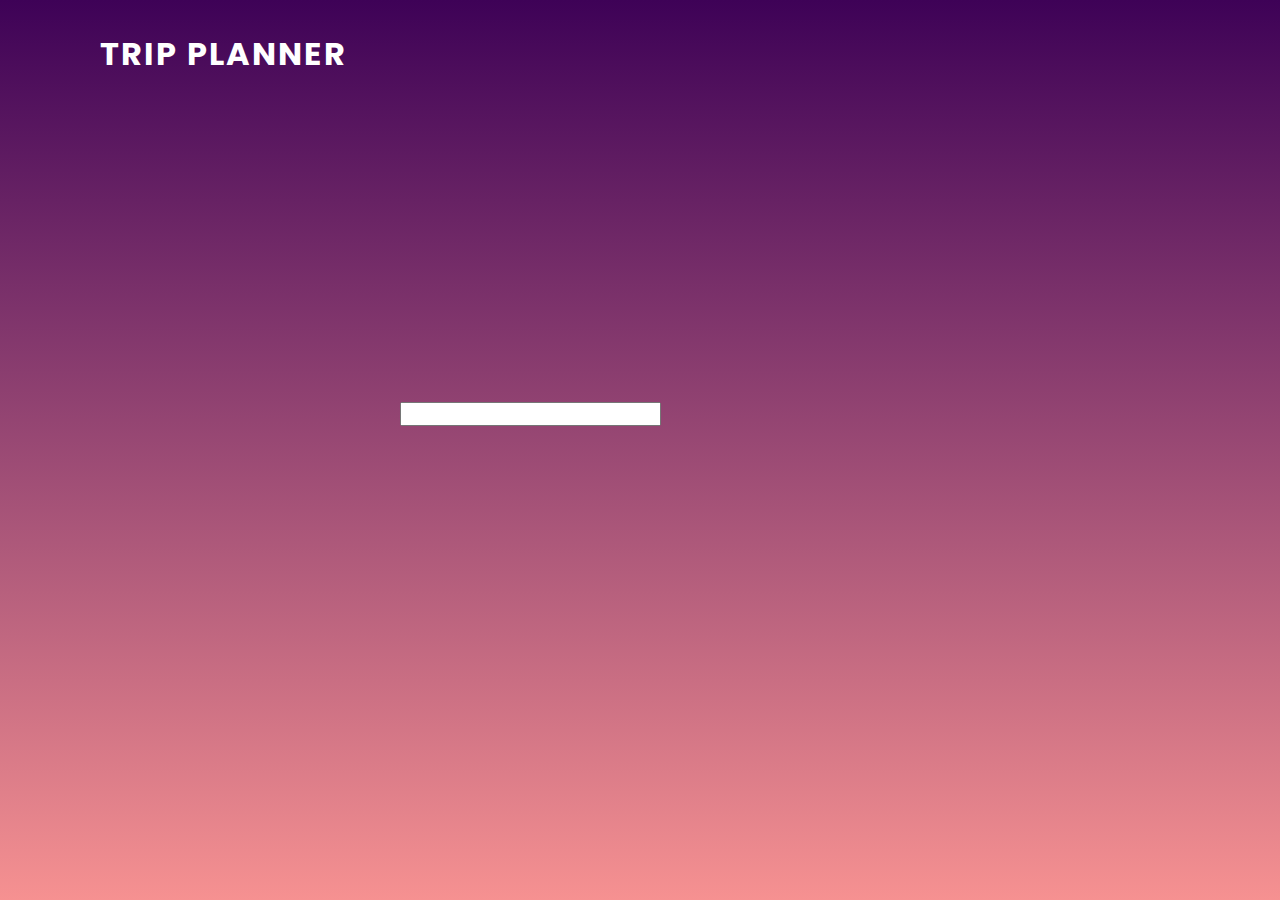
==== index.html @ 7be2f95d "Add files via upload" ====
<!DOCTYPE html>
<html lang="en">
<head>
    <meta charset="UTF-8">
    <meta name="viewport" content="width=device-width, initial-scale=1.0">
    <title>Trip Planner</title>
    <link rel="stylesheet" href="style.css">
</head>
<body>
    <header class="logo">
        Trip Planner
    </header>
    <div id="inp">
        <input type="text" name="" id="">
    </div>
</body>
</html>
---- style.css ----
@import url('https://fonts.googleapis.com/css?family=Poppins:300,400,500,600,700,800,900&display=swap');
*
{
    margin: 0;
    padding: 0;
    box-sizing: border-box;
    font-family: 'Poppins',sans-serif;
}
body
{
    min-height: 100vh;
    background: linear-gradient(rgb(62, 2, 87),#f69191);
}
header
{
    position: absolute;
    top: 0;
    left: 0;
    width: 100%;
    padding: 30px 100px;
    display: flex;
    justify-content: space-between;
    align-items: center;
}
header.logo
{
    color: white;
    font-weight: 700;
    text-decoration: none;
    font-size: 2em;
    text-transform: uppercase;
    letter-spacing: 2px;
}
#inp
{
    position: relative;
    width: 100%;
    padding: 400px;
    justify-content: space-between;
    align-items: center;
    
}
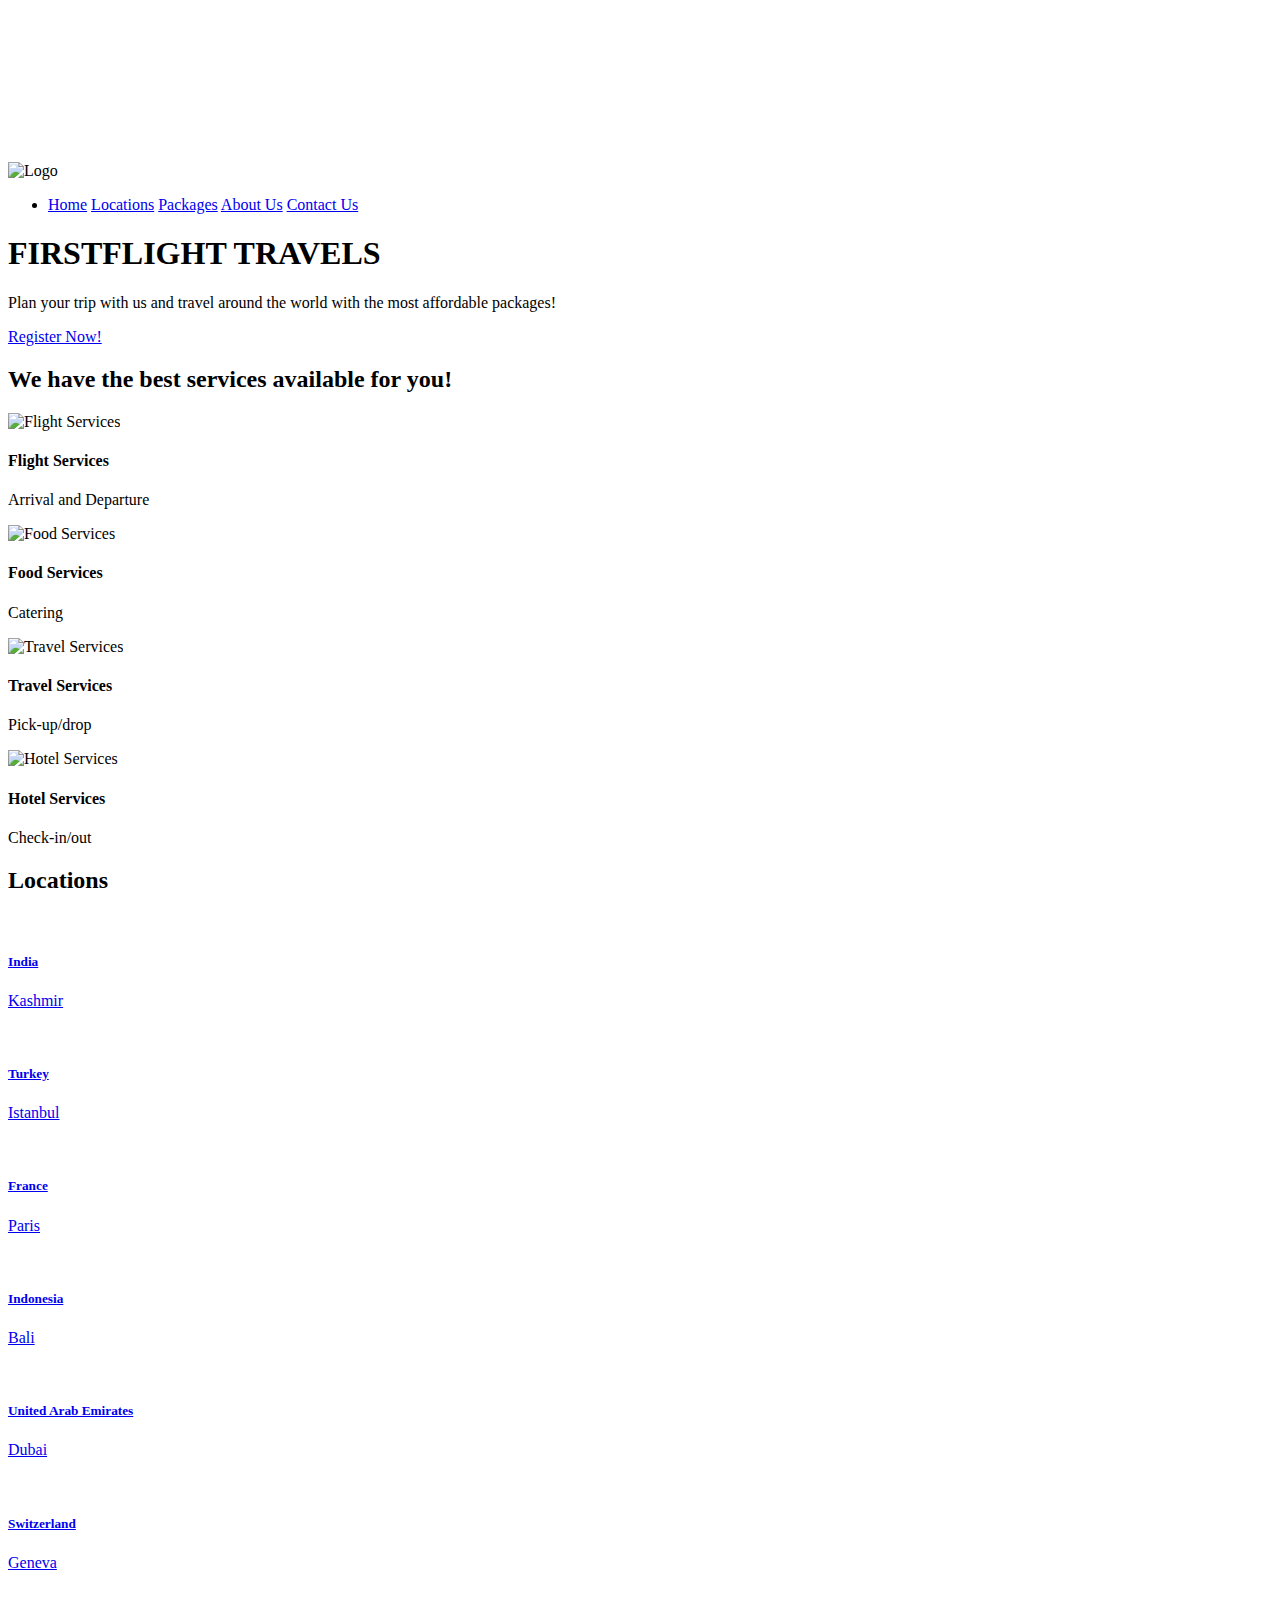
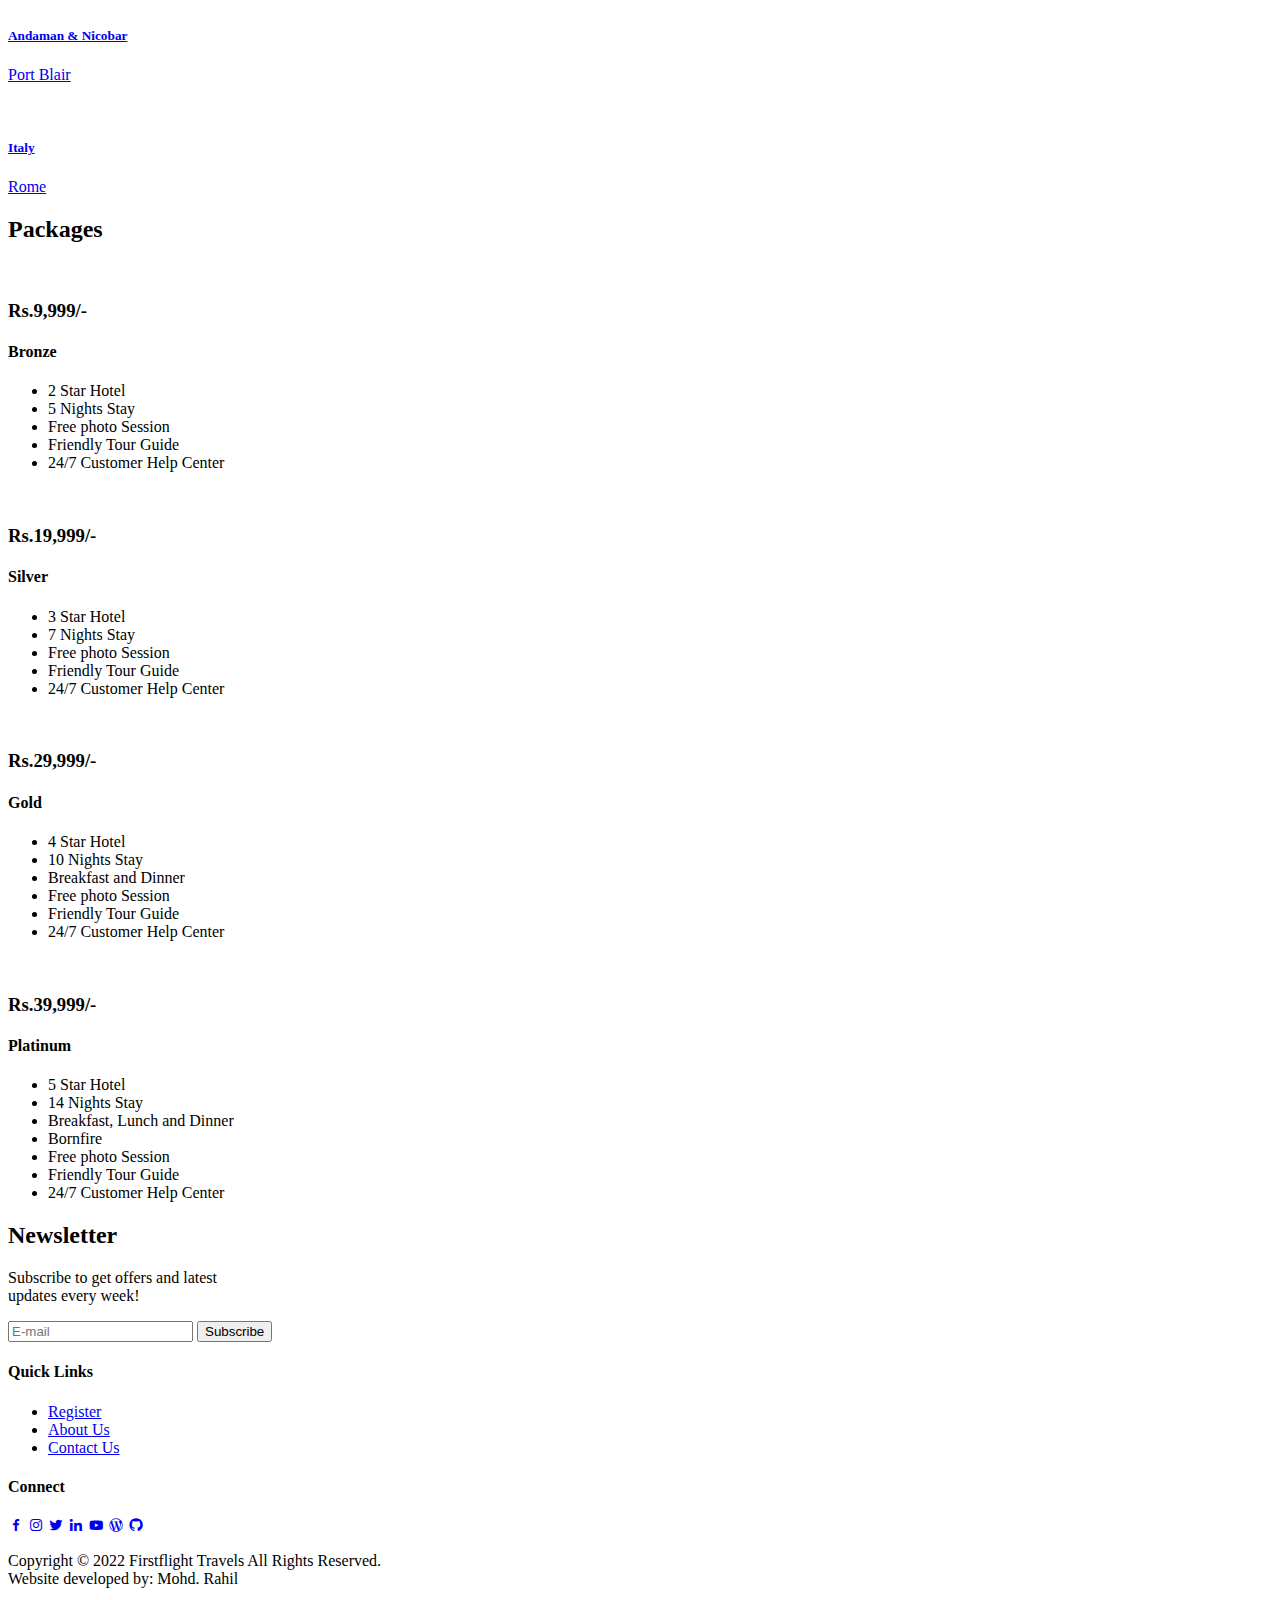
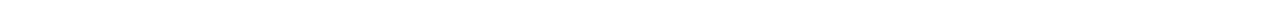
==== commit 66f03f39: "Add files via upload" ====
--- a/index.html
+++ b/index.html
@@ -1,17 +1,308 @@
-<!DOCTYPE html>
-<html lang="en">
-<head>
-    <meta charset="UTF-8">
-    <meta name="viewport" content="width=device-width, initial-scale=1.0">
-    <title>Trip Planner</title>
-    <link rel="stylesheet" href="style.css">
-</head>
-<body>
-    <header class="logo">
-        Trip Planner
-    </header>
-    <div id="inp">
-        <input type="text" name="" id="">
-    </div>
-</body>
-</html>+<!DOCTYPE html>
+<html lang="en">
+<head>
+    <meta charset="UTF-8">
+    <meta http-equiv="X-UA-Compatible" content="IE=edge">
+    <meta name="viewport" content="width=device-width, initial-scale=1.0">
+    <title>Firstflight Travels</title>
+    <link rel="icon" href="./files/logo.png">
+    <link rel="stylesheet" type="text/css" href="./css/style.css">
+    <link rel="preconnect" href="https://fonts.googleapis.com">
+    <link rel="preconnect" href="https://fonts.gstatic.com" crossorigin>
+    <link href="https://fonts.googleapis.com/css2?family=Paytone+One&family=Poppins:wght@100;200;300;400;500;600;700;800;900&display=swap" rel="stylesheet">
+    <link rel="stylesheet"
+    href="https://unpkg.com/boxicons@latest/css/boxicons.min.css">
+   
+</head>
+<body>
+
+<!-- Background Video & Header -->
+
+    <div class="banner">
+        <video src="./files/bgvid.mp4" type="video/mp4" autoplay muted loop></video>
+    
+    <!-- Header -->
+
+    <div class="content" id="home"> 
+        <nav>
+            <img src="./files/logo.png" class="logo" alt="Logo" title="FirstFlight Travels">
+            
+            <ul class="navbar">
+                <li>
+                    <a href="#home">Home</a>
+                    <a href="#locations">Locations</a>
+                    <a href="#package">Packages</a>
+                    <a href="./about.html">About Us</a>
+                    <a href="./about.html">Contact Us</a>
+                </li>
+            </ul>
+        </nav>
+ 
+        <div class="title">
+            <h1>FIRSTFLIGHT TRAVELS</h1>
+            <p>Plan your trip with us and travel around the world with the most affordable packages!</p>
+            <a href="./register.html" class="button">Register Now!</a>
+        </div>
+        </div>
+    </div>
+
+<!-- Services -->
+
+<section class="container">
+    <div class="text">
+        <h2>We have the best services available for you!</h2>
+    </div>
+    <div class="rowitems">
+        <div class="container-box">
+        <div class="container-image">
+           <img src="./files/1a.jpg" alt="Flight Services">
+        </div>
+            <h4>Flight Services</h4>
+            <p>Arrival and Departure</p>
+        </div>
+    
+        <div class="container-box">
+        <div class="container-image">
+           <img src="./files/2a.jpg" alt="Food Services">
+        </div>
+            <h4>Food Services</h4>
+            <p>Catering</p>
+        </div>
+
+        <div class="container-box">
+        <div class="container-image">
+            <img src="./files/3a.jpg" alt="Travel Services">
+        </div>
+            <h4>Travel Services</h4>
+            <p>Pick-up/drop</p>
+        </div>
+
+        <div class="container-box">
+        <div class="container-image">
+            <img src="./files/4a.jpg" alt="Hotel Services">
+        </div>
+            <h4>Hotel Services</h4>
+            <p>Check-in/out</p>
+        </div>
+
+    </div>
+
+    </div>
+
+</section>
+
+<!-- Locations -->
+
+<section class="locations" id="locations">
+    <div class="package-title">
+        <h2>Locations</h2>
+    </div>
+
+    <div class="location-content">
+        
+        <a href="./locations.html#kashmir" target="_blank"><div class="col-content">
+            <img src="./files/l1.jpg" alt="">
+            <h5>India</h5>
+            <p>Kashmir</p>
+        </div></a>
+
+       
+
+        <a href="./locations.html#istanbul" target="_blank"><div class="col-content">
+            <img src="./files/l2.jpg" alt="">
+            <h5>Turkey</h5>
+            <p>Istanbul</p>
+        </div></a>
+
+        <a href="./locations.html#paris" target="_blank"><div class="col-content">
+            <img src="./files/l3.jpg" alt="">
+            <h5>France</h5>
+            <p>Paris</p>
+        </div></a>
+
+        <a href="./locations.html#bali" target="_blank"><div class="col-content">
+            <img src="./files/l4.jpg" alt="">
+            <h5>Indonesia</h5>
+            <p>Bali</p>
+        </div></a>
+
+        <a href="./locations.html#dubai" target="_blank"><div class="col-content">
+            <img src="./files/l5.jpg" alt="">
+            <h5>United Arab Emirates</h5>
+            <p>Dubai</p>
+        </div></a>
+
+        <a href="./locations.html#geneva" target="_blank"><div class="col-content">
+            <img src="./files/l6.jpg" alt="">
+            <h5>Switzerland</h5>
+            <p>Geneva</p>
+        </div></a>
+
+        <a href="./locations.html#port-blair" target="_blank"><div class="col-content">
+            <img src="./files/l7.jpg" alt="">
+            <h5>Andaman & Nicobar</h5>
+            <p>Port Blair</p>
+        </div></a>
+
+        <a href="./locations.html#rome" target="_blank"><div class="col-content">
+            <img src="./files/l8.jpg" alt="">
+            <h5>Italy</h5>
+            <p>Rome</p>
+        </div></a>
+
+    </div>
+</section>
+
+<!-- Packages -->
+
+<section class="package" id="package">
+    <div class="package-title">
+        <h2>Packages</h2>
+    </div>
+
+    <div class="package-content">
+        
+        <div class="box">
+            <div class="image">
+                <img src="./files/p1.jpg" alt="">
+                <h3>Rs.9,999/-</h3>
+            </div>
+        
+        <div class="dest-content">
+            <div class="location">
+                <h4>Bronze</h4>
+                <ul class="pac-details">
+                    <li>2 Star Hotel</li>
+                    <li>5 Nights Stay</li>
+                    <li>Free photo Session</li>
+                    <li>Friendly Tour Guide</li>
+                    <li>24/7 Customer Help Center</li>
+                </ul>
+            </div>
+        </div>
+        </div>
+        
+        <div class="box">
+            <div class="image">
+                <img src="./files/p2.jpg" alt="">
+                <h3>Rs.19,999/-</h3>
+            </div>
+        
+        <div class="dest-content">
+            <div class="location">
+                <h4>Silver</h4>
+                <ul class="pac-details">
+                    <li>3 Star Hotel</li>
+                    <li>7 Nights Stay</li>
+                    <li>Free photo Session</li>
+                    <li>Friendly Tour Guide</li>
+                    <li>24/7 Customer Help Center</li>
+                </ul>
+            </div>
+        </div>
+        </div>
+
+        <div class="box">
+            <div class="image">
+                <img src="./files/p3.jpg" alt="">
+                <h3>Rs.29,999/-</h3>
+            </div>
+        
+        <div class="dest-content">
+            <div class="location">
+                <h4>Gold</h4>
+                <ul class="pac-details">
+                    <li>4 Star Hotel</li>
+                    <li>10 Nights Stay</li>
+                    <li>Breakfast and Dinner</li>
+                    <li>Free photo Session</li>
+                    <li>Friendly Tour Guide</li>
+                    <li>24/7 Customer Help Center</li>
+                </ul>
+            </div>
+        </div>
+        </div>
+
+        <div class="box">
+            <div class="image">
+                <img src="./files/p4.jpg" alt="">
+                <h3>Rs.39,999/-</h3>
+            </div>
+        
+        <div class="dest-content">
+            <div class="location">
+                <h4>Platinum</h4>
+                <ul class="pac-details">
+                    <li>5 Star Hotel</li>
+                    <li>14 Nights Stay</li>
+                    <li>Breakfast, Lunch and Dinner</li>
+                    <li>Bornfire</li>
+                    <li>Free photo Session</li>
+                    <li>Friendly Tour Guide</li>
+                    <li>24/7 Customer Help Center</li>
+                </ul>
+            </div>
+        </div>
+        </div>
+
+    </div>
+
+</section>
+
+<!-- Newsletter -->
+
+<section class="newsletter">
+    <div class="newstext">
+        <h2>Newsletter</h2>
+        <p>Subscribe to get offers and latest<br>updates every week!</p>
+    </div>
+
+    <div class="send">
+        <form action="">
+            <input type="email" name="emailid" placeholder="E-mail" required>
+            <input type="submit" value="Subscribe">
+        </form>
+    </div>
+
+</section>
+
+<!-- Footer -->
+
+<section class="footer">
+    <div class="foot">
+        <div class="footer-content">
+            
+            <div class="footlinks">
+                <h4>Quick Links</h4>
+                <ul>
+                    <li><a href="./register.html">Register</a></li>
+                    <li><a href="./about.html">About Us</a></li>
+                    <li><a href="./contact.html">Contact Us</a></li>
+                </ul>
+            </div>
+
+            <div class="footlinks">
+                <h4>Connect</h4>
+                <div class="social">
+                    <a href="https://www.facebook.com/mohd.rahil.blogger" target="_blank"><i class='bx bxl-facebook'></i></a>
+                    <a href="https://www.instagram.com/mohdrahil101" target="_blank"><i class='bx bxl-instagram' ></i></a>
+                    <a href="https://www.twitter.com/mohdrahil101" target="_blank"><i class='bx bxl-twitter' ></i></a>
+                    <a href="https://www.linkedin.com/in/mohdrahil101" target="_blank"><i class='bx bxl-linkedin' ></i></a>
+                    <a href="https://www.youtube.com/techdollarz" target="_blank"><i class='bx bxl-youtube' ></i></a>
+                    <a href="https://www.mohdrahil.wordpress.com" target="_blank"><i class='bx bxl-wordpress' ></i></a>
+                    <a href="https://www.github.com/mohdrahil101" target="_blank"><i class='bx bxl-github'></i></a>
+                </div>
+            </div>
+            
+        </div>
+    </div>
+
+    <div class="end">
+        <p>Copyright © 2022 Firstflight Travels All Rights Reserved.<br>Website developed by: Mohd. Rahil</p>
+    </div>
+</section>
+
+
+ 
+</body>
+</html>
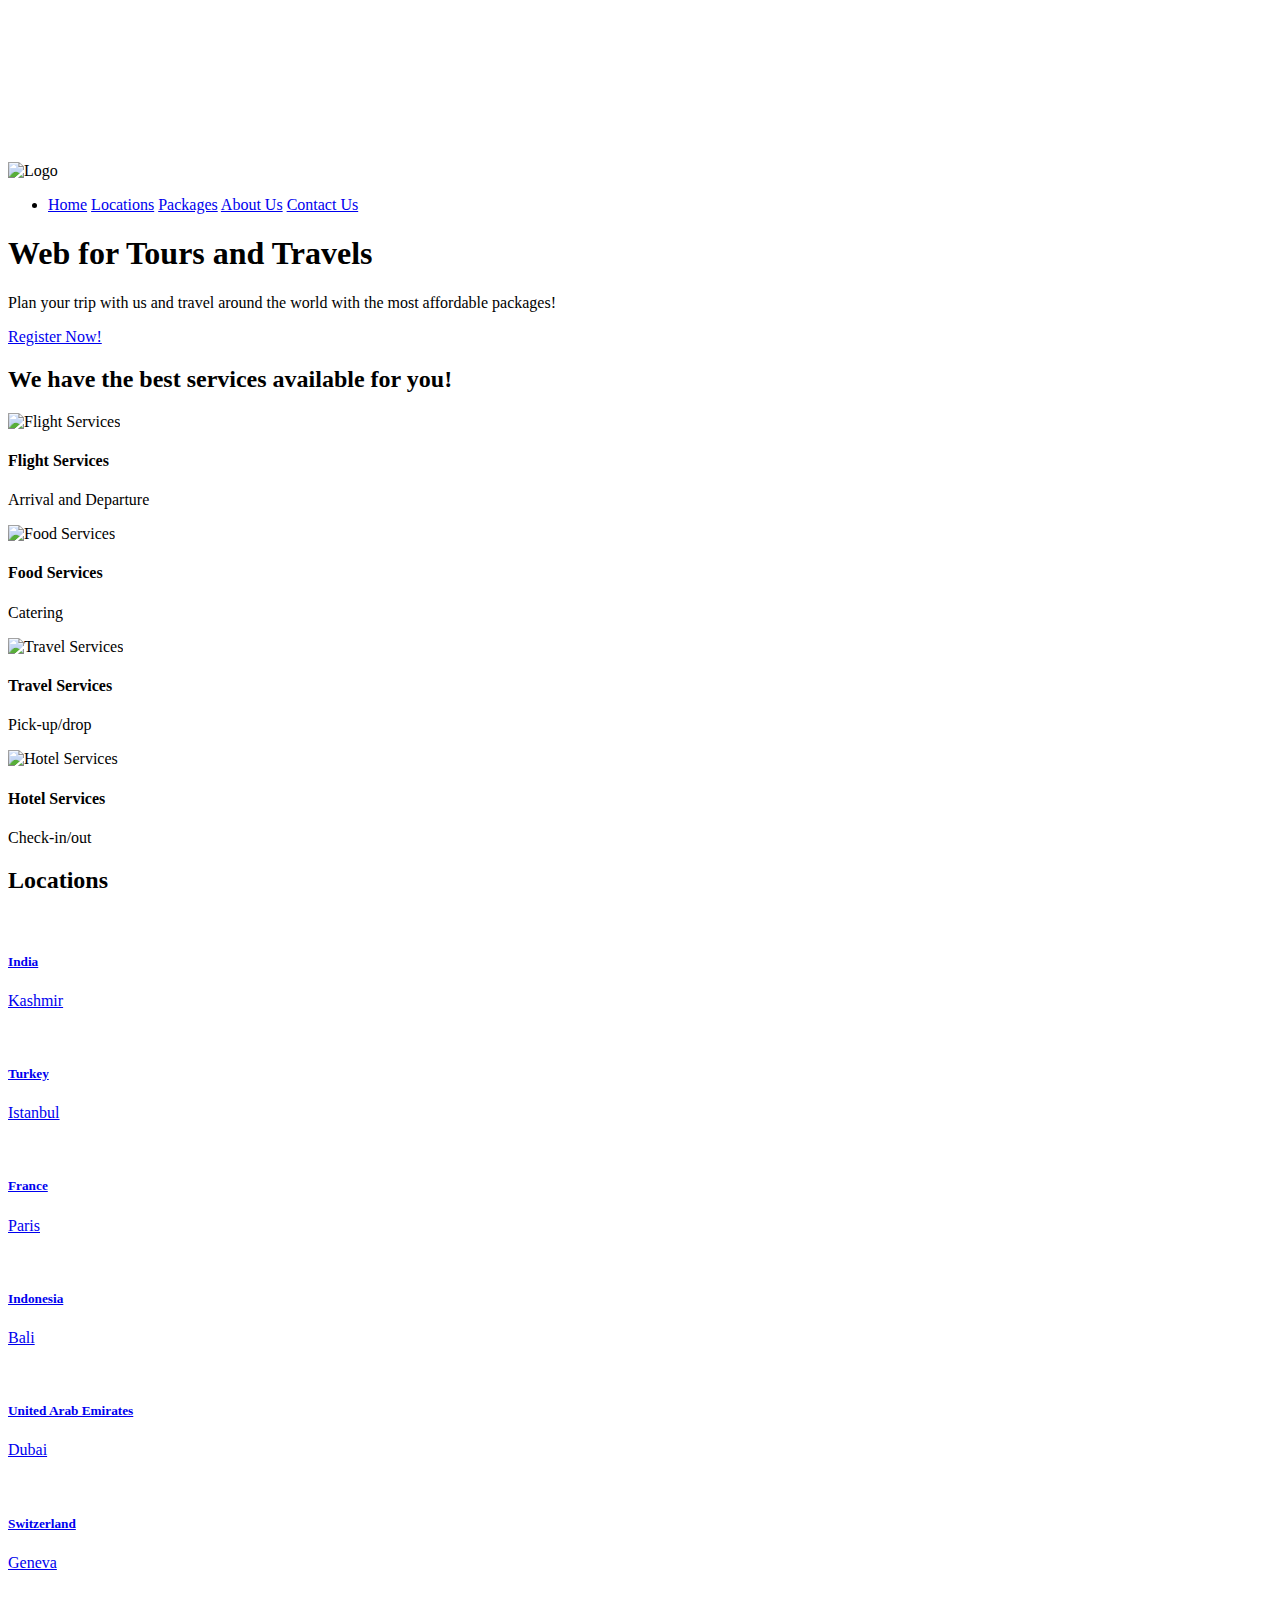
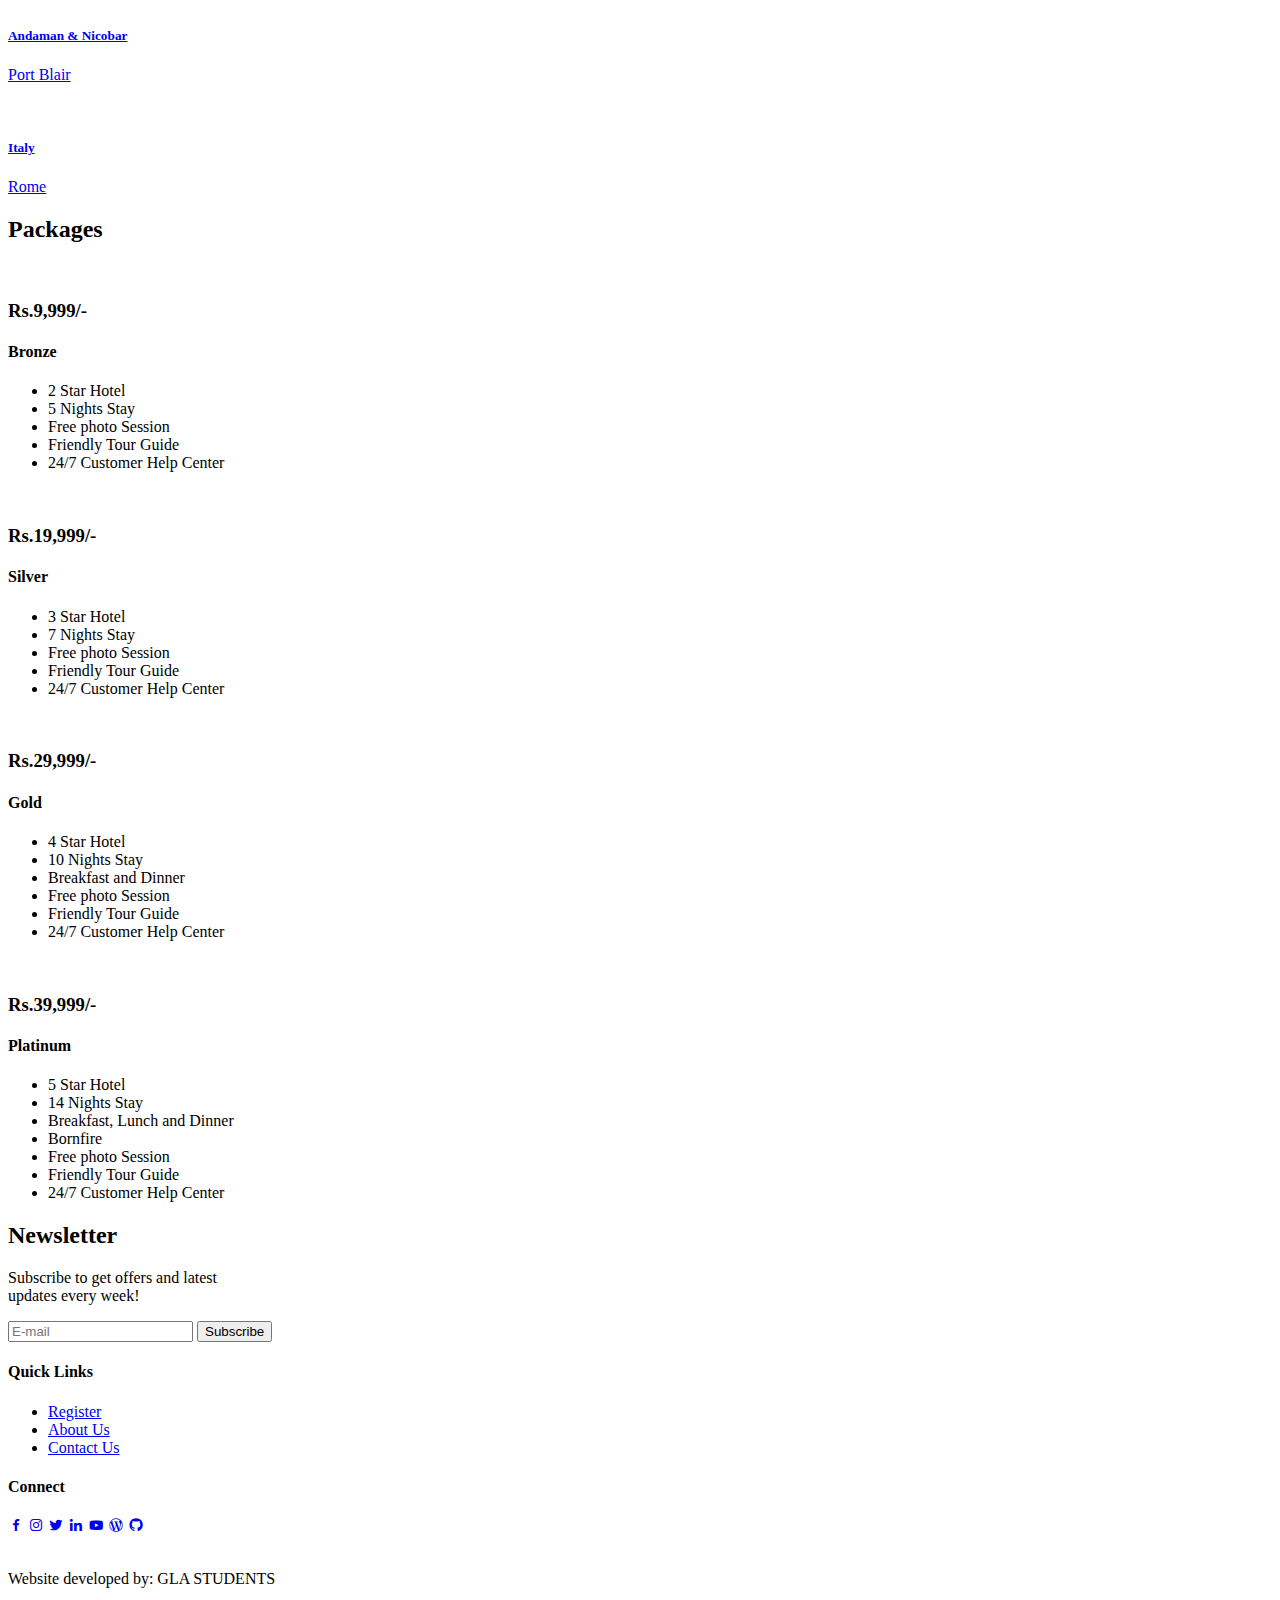
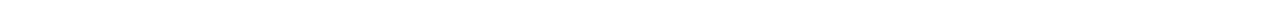
==== commit b566aef3: "Add files via upload" ====
--- a/index.html
+++ b/index.html
@@ -4,7 +4,7 @@
     <meta charset="UTF-8">
     <meta http-equiv="X-UA-Compatible" content="IE=edge">
     <meta name="viewport" content="width=device-width, initial-scale=1.0">
-    <title>Firstflight Travels</title>
+    <title>Web for Tours and Travels</title>
     <link rel="icon" href="./files/logo.png">
     <link rel="stylesheet" type="text/css" href="./css/style.css">
     <link rel="preconnect" href="https://fonts.googleapis.com">
@@ -25,7 +25,7 @@
 
     <div class="content" id="home"> 
         <nav>
-            <img src="./files/logo.png" class="logo" alt="Logo" title="FirstFlight Travels">
+            <img src="./files/logo.png" class="logo" alt="Logo" title="Web for Tours and Travels">
             
             <ul class="navbar">
                 <li>
@@ -39,7 +39,7 @@
         </nav>
  
         <div class="title">
-            <h1>FIRSTFLIGHT TRAVELS</h1>
+            <h1>Web for Tours and Travels</h1>
             <p>Plan your trip with us and travel around the world with the most affordable packages!</p>
             <a href="./register.html" class="button">Register Now!</a>
         </div>
@@ -284,13 +284,13 @@
             <div class="footlinks">
                 <h4>Connect</h4>
                 <div class="social">
-                    <a href="https://www.facebook.com/mohd.rahil.blogger" target="_blank"><i class='bx bxl-facebook'></i></a>
-                    <a href="https://www.instagram.com/mohdrahil101" target="_blank"><i class='bx bxl-instagram' ></i></a>
-                    <a href="https://www.twitter.com/mohdrahil101" target="_blank"><i class='bx bxl-twitter' ></i></a>
-                    <a href="https://www.linkedin.com/in/mohdrahil101" target="_blank"><i class='bx bxl-linkedin' ></i></a>
-                    <a href="https://www.youtube.com/techdollarz" target="_blank"><i class='bx bxl-youtube' ></i></a>
-                    <a href="https://www.mohdrahil.wordpress.com" target="_blank"><i class='bx bxl-wordpress' ></i></a>
-                    <a href="https://www.github.com/mohdrahil101" target="_blank"><i class='bx bxl-github'></i></a>
+                    <a href="#" target="_blank"><i class='bx bxl-facebook'></i></a>
+                    <a href="#" target="_blank"><i class='bx bxl-instagram' ></i></a>
+                    <a href="#" target="_blank"><i class='bx bxl-twitter' ></i></a>
+                    <a href="#" target="_blank"><i class='bx bxl-linkedin' ></i></a>
+                    <a href="#" target="_blank"><i class='bx bxl-youtube' ></i></a>
+                    <a href="#" target="_blank"><i class='bx bxl-wordpress' ></i></a>
+                    <a href="#" target="_blank"><i class='bx bxl-github'></i></a>
                 </div>
             </div>
             
@@ -298,7 +298,7 @@
     </div>
 
     <div class="end">
-        <p>Copyright © 2022 Firstflight Travels All Rights Reserved.<br>Website developed by: Mohd. Rahil</p>
+        <p><br>Website developed by: GLA STUDENTS</p>
     </div>
 </section>
 
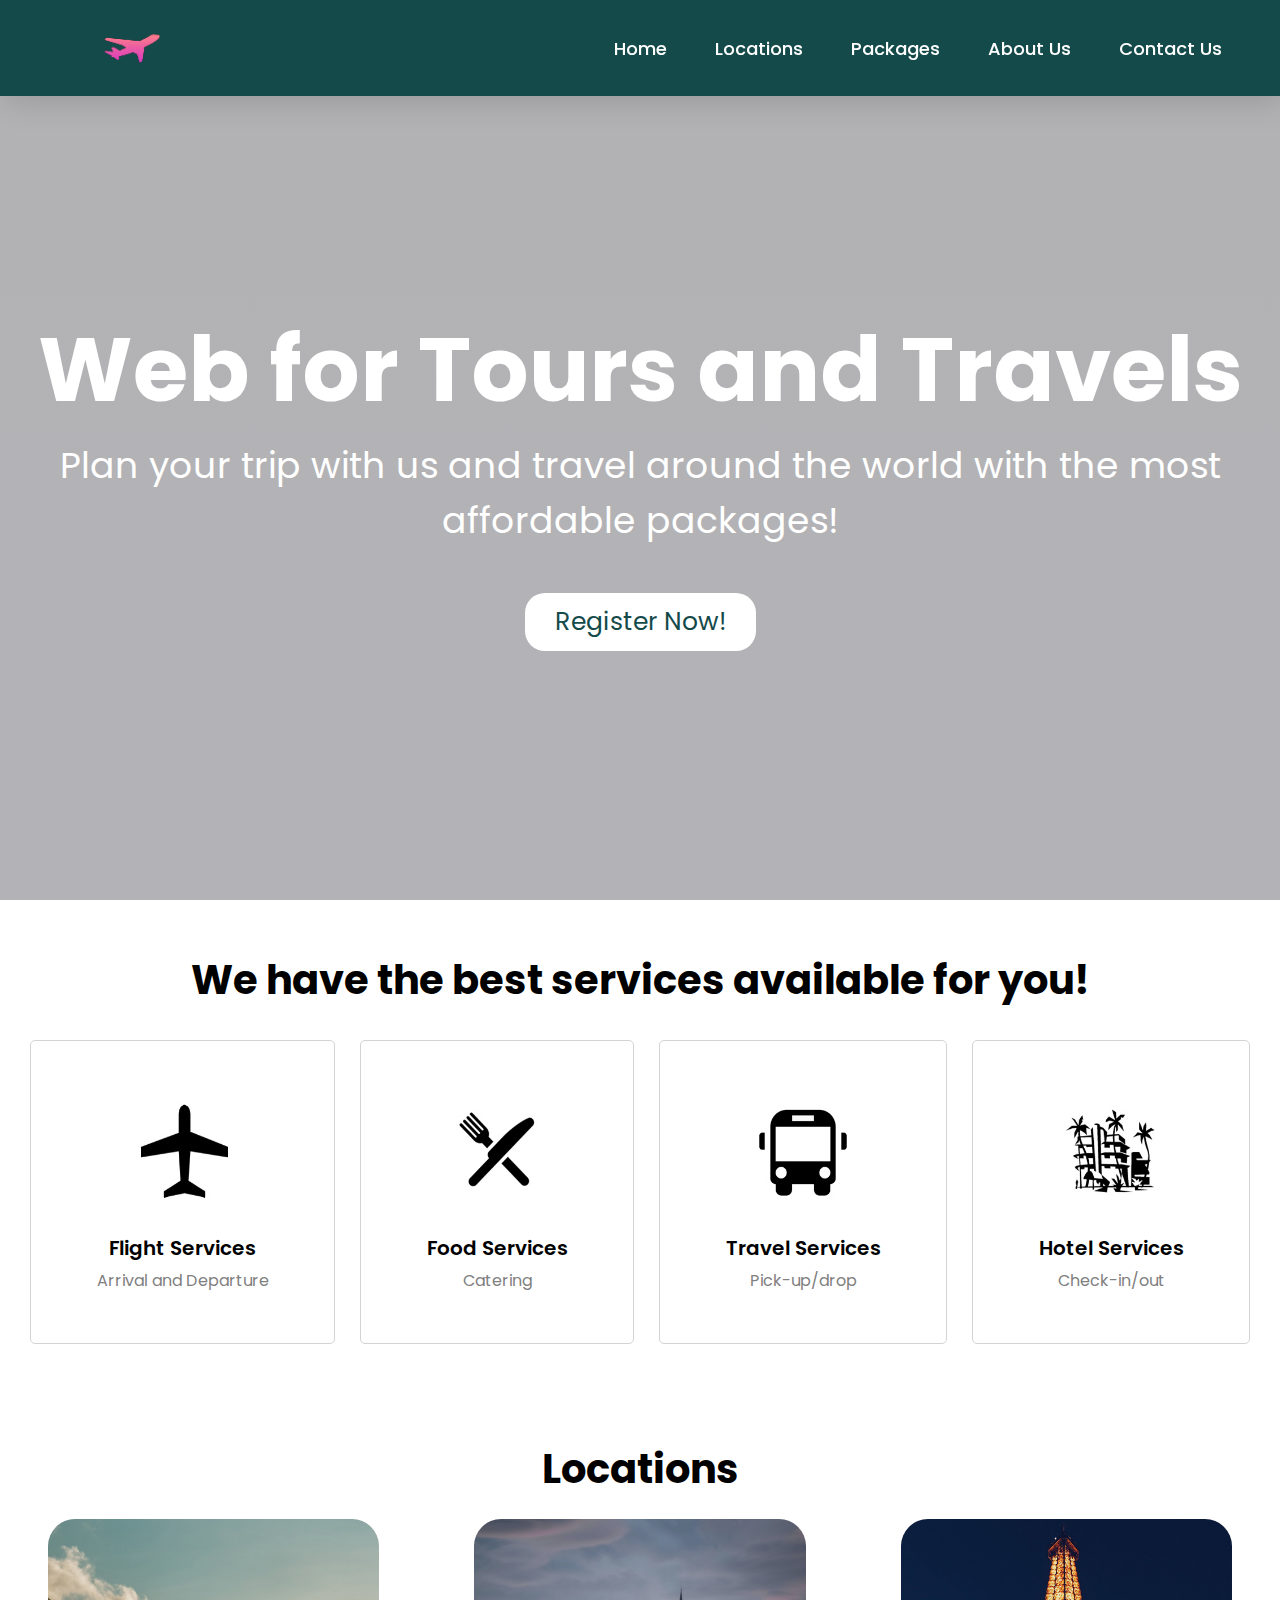
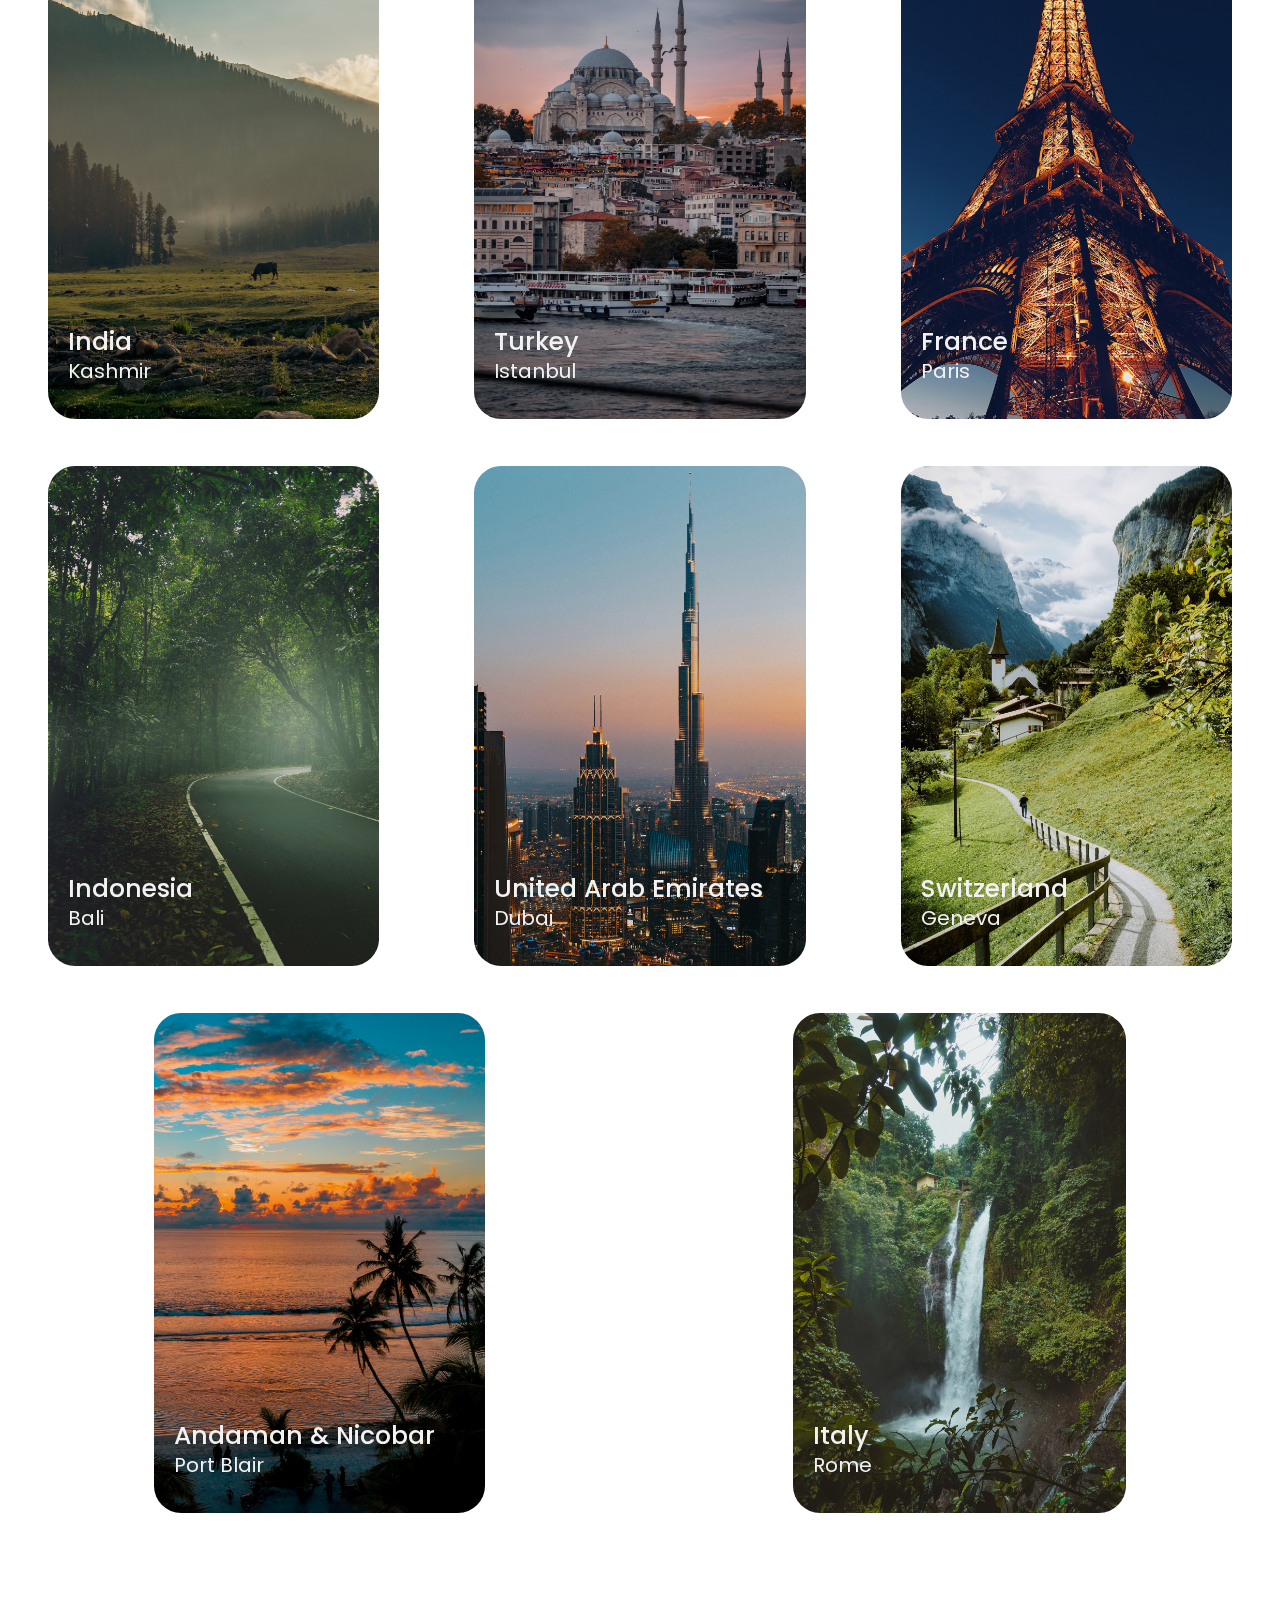
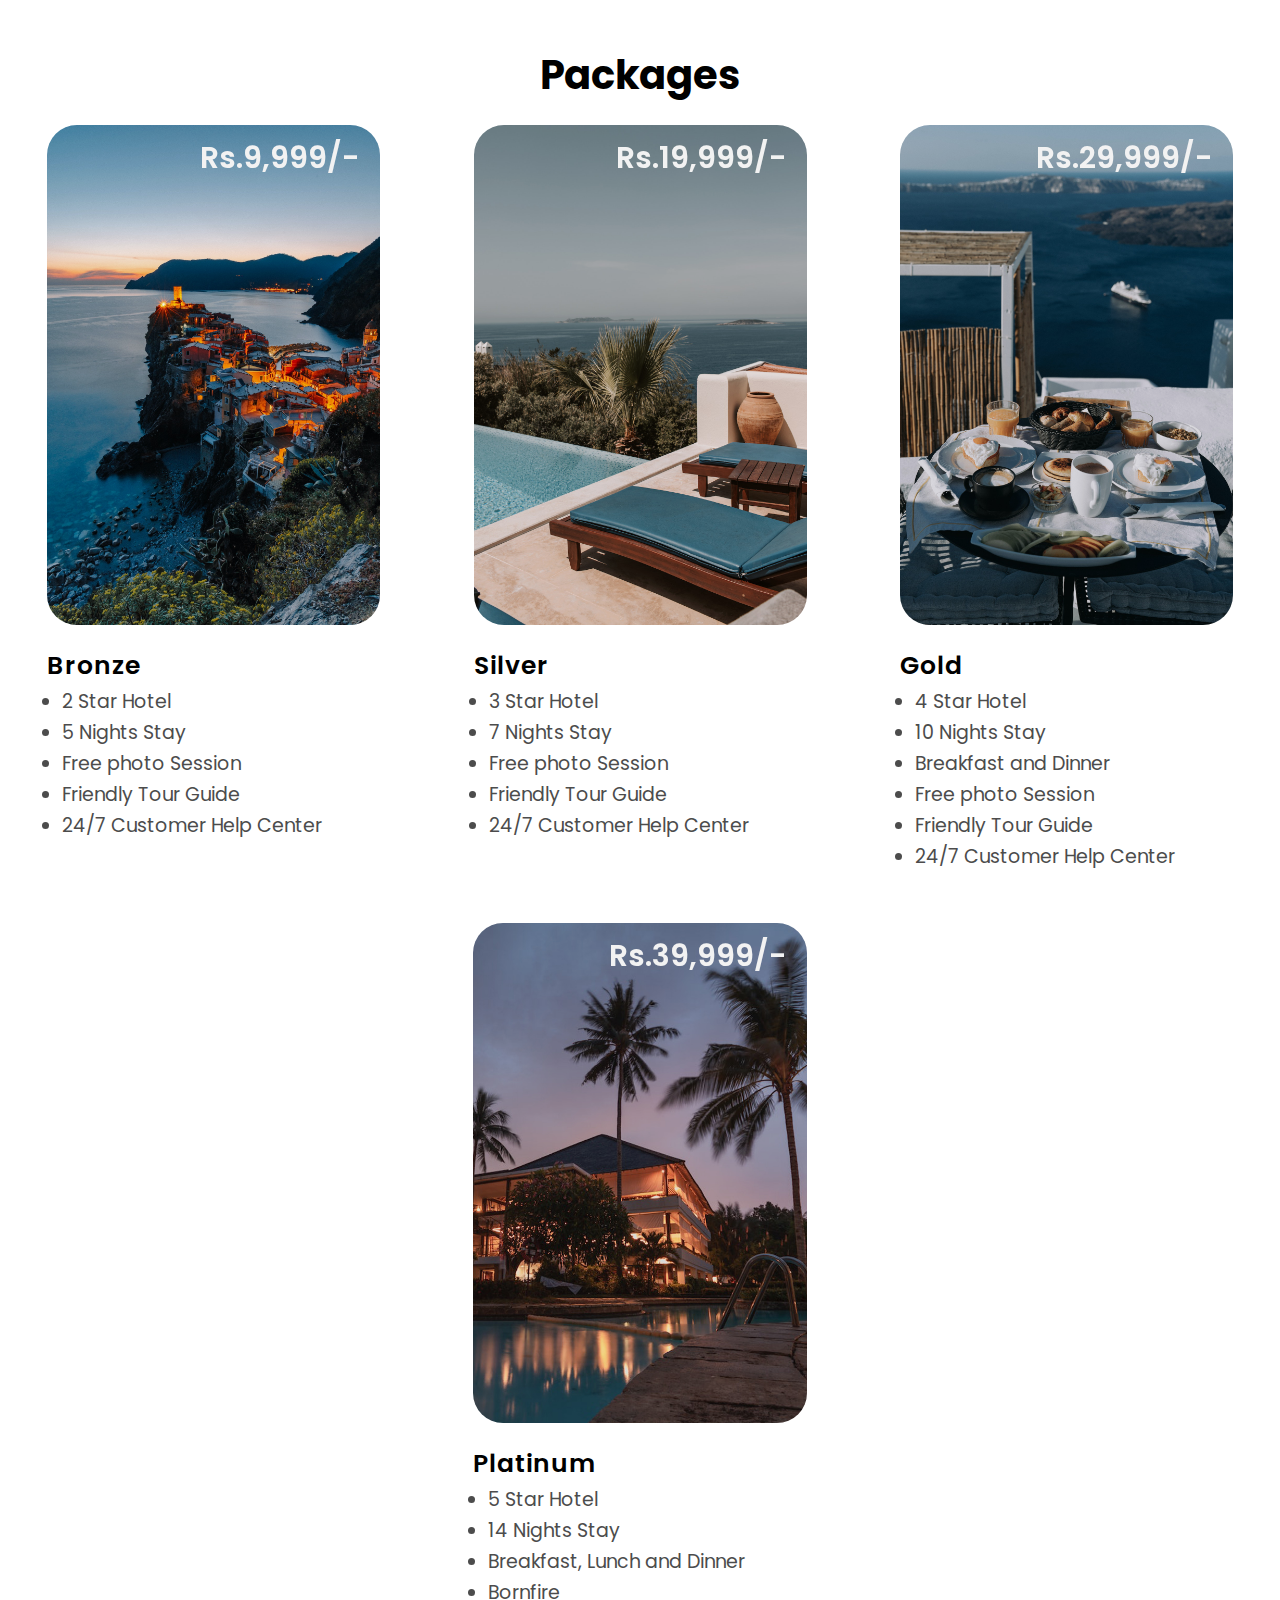
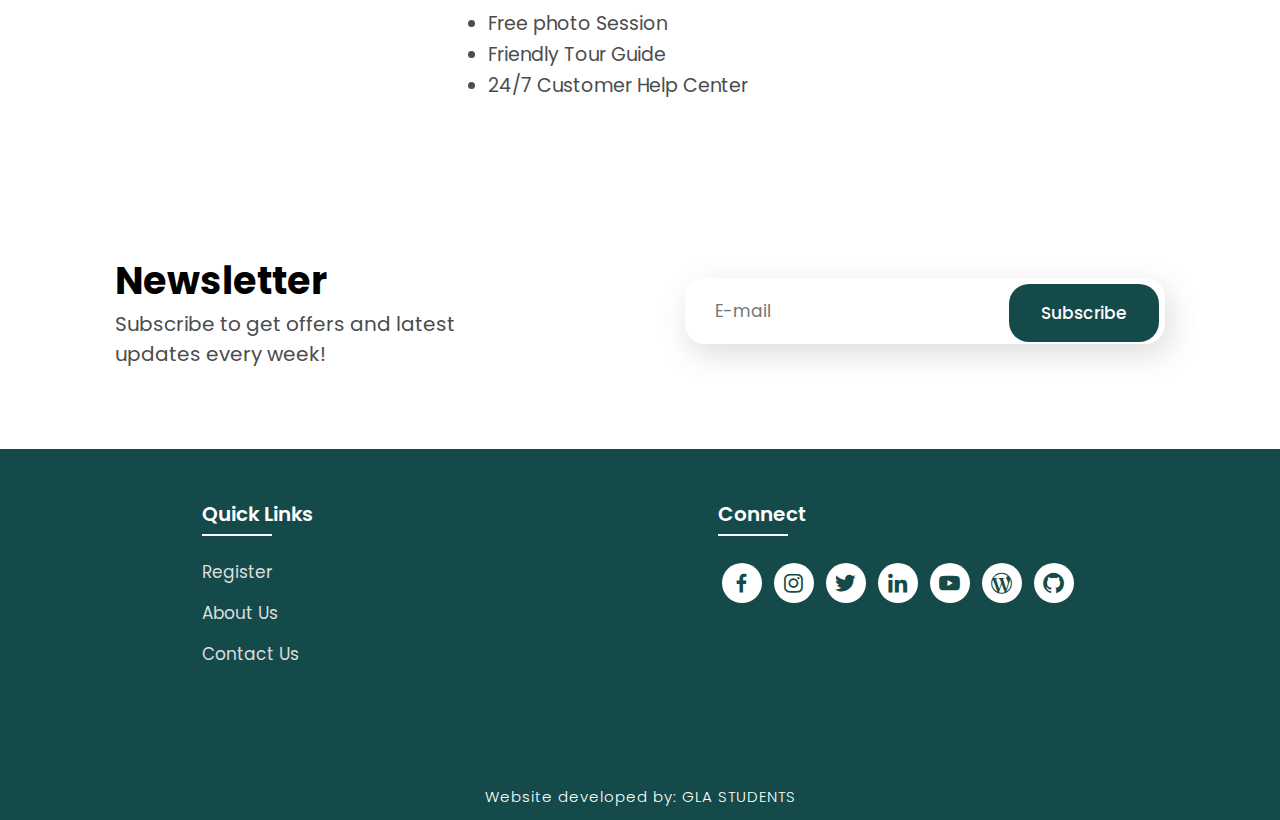
==== commit 2706be10: "Update index.html" ====
--- a/index.html
+++ b/index.html
@@ -19,7 +19,7 @@
 <!-- Background Video & Header -->
 
     <div class="banner">
-        <video src="./files/bgvid.mp4" type="video/mp4" autoplay muted loop></video>
+        <video src="./files/Bgvid.mp4" type="video/mp4" autoplay muted loop></video>
     
     <!-- Header -->
 
--- a/css/style.css
+++ b/css/style.css
@@ -0,0 +1,731 @@
+*{
+    padding:0;
+    margin:0;
+    box-sizing:border;
+    font-family:'Poppins',sans-serif;
+    text-decoration: none;
+    list-style: none;
+    scroll-behavior: smooth;
+}
+
+/* Home page */
+
+.banner{
+    width:100%;
+    height: 100vh;
+    overflow: hidden;
+    display: flex;
+    justify-content: center;
+    align-items: center;
+}
+
+.banner video{
+    position: absolute;
+    top: 0;
+    left: 0;
+    object-fit: cover;
+    width: 100%;
+    height: 100%;
+    pointer-events: none;
+}
+
+.content{
+    position: relative;
+    z-index: 1;
+    width: 100%;
+    height: 100vh;
+    background-image: linear-gradient(rgba(1, 0, 5, 0.3),rgba(4, 1, 17, 0.3));
+
+
+
+}
+
+nav{
+    width: 100%;
+    position: fixed;
+    background-color: rgb(21, 74, 74);
+    box-shadow: 5px 5px 30px rgba(0, 0, 0, 15%);
+    display: flex;
+    align-items: center;
+    justify-content: space-between;
+}
+
+nav .logo{
+    width: 60px;
+    margin: 2vh;
+    margin-left: 8%;
+}
+
+nav ul li{
+    list-style: none;
+    display: inline-block;
+    margin-left: 40px;
+}
+
+.navbar{
+    display: flex;
+    margin-right: 4vh;
+}
+
+.navbar a{
+    color: white;
+    font-size: 18px;
+    padding: 10px 22px;
+    border-radius: 4px;
+    font-weight: 500;   
+    text-decoration: none;
+    transition: ease 0.40s;
+}
+
+.navbar a:hover,.navbar a.active{
+    background: white;
+    color: black;
+    box-shadow: 5px 10px 30px rgb(85 85 85 / 20%);
+    border-radius: 5px;
+    
+}
+
+nav ul li a{
+    text-decoration: none;
+    color: rgb(255, 255, 255);
+    font-size: 17px;
+}
+
+.title{
+    text-decoration: none;
+    /* display: inline-block; */
+    font-size: 4vh;
+    color: rgb(255, 255, 255);
+    padding: 14px 17px;
+    margin-top: 32vh;
+    text-align: center;
+    vertical-align: center;
+}
+
+.title h1{
+    font-size: 10vh;
+    text-shadow: 2px black;
+    transition: ease 0.3s;
+}
+
+.title h1:hover{
+    color:transparent;
+    -webkit-text-stroke: 1px white;
+    
+}
+
+.button{
+    display: inline-block;
+    margin-top:5vh;
+    font-size: 25px;
+    padding: 10px 30px;
+    color: rgb(21, 74, 74);
+    /* background-color:rgb(164, 44, 44); */
+    background-color: white;
+    border-radius: 20px;
+    text-decoration: none;
+    transition: ease 0.30s;
+}
+
+.button:hover{
+    transform: scale(1.1);
+    color: white;
+    background-color: rgb(21, 74, 74);
+    /* border: 2px solid rgb(42, 37, 68); */
+    box-shadow: 5px 10px 30px rgba(0, 0, 0, 0.4);
+    padding: 10px 30px;
+}
+
+/* Services */
+
+.text h2{
+    font-size: 40px;
+    font-weight: 650;
+    margin-top: 40px;
+    margin-bottom: 10px;
+    line-height: 2;
+    text-align: center;
+}
+
+.rowitems{
+    display: grid;
+    grid-template-columns: repeat(auto-fit,minmax(100px,auto));
+    gap: 25px;
+    align-items: center;
+    text-align: center;
+    margin-top: 20px;
+    margin-left: 30px ;
+    margin-right: 30px;
+    margin-bottom:10px ;
+}
+
+.container-box{
+    border: 1px solid #d3d3d3;
+    border-radius: 5px;
+    padding: 50px 10px;
+    transition: all 0.7s ease 0s;
+    cursor: pointer;
+}
+
+.container-image img{
+    height: 100px;
+    width: 100px;
+    padding: 10px;
+    margin-bottom: 15px;
+}
+
+.container-box h4{
+    font-size: 20px;
+    margin-bottom: 5px;
+    font-weight: 550;
+}
+
+.container-box p{
+    font-size: 16px;
+    color: #808080;
+}
+
+.container-box:hover{
+    transform: translateX(3px);
+    box-shadow: 5px 20px 50px rgba(78, 78, 78, 0.1);
+    border: 1px solid transparent;
+    border-radius: 0px;
+}
+
+/* Packages */
+
+.package-title{
+    text-align: center;
+}
+
+.package-title h2{
+    font-size: 40px;
+    font-weight: 650;
+    padding-top: 75px;
+    padding-bottom: 10px;
+    line-height: 2;
+}
+
+.package-content{
+    display: flex;
+    justify-content: space-around;
+    flex-wrap: wrap;
+}
+
+.image{
+    position: relative;
+    transition: all 0.3s cubic-bezier(0.445,0.05,0.55,0.95);
+    cursor: pointer;
+    filter: brightness(95%);
+}
+
+.image img{
+    width: 100%;
+    height: 500px;
+    border-radius: 30px;
+}
+
+.image h3{
+    color: white;
+    position: absolute;
+    font-size: 30px;
+    font-weight: 600;
+    text-align: center;
+    top: 10px;
+    right: 20px;
+}
+
+.dest-content{
+    display: flex;
+    flex-wrap: wrap;
+    justify-content: space-between;
+    align-items: center;
+    padding-top: 15px;
+    margin-bottom: 50px;
+}
+
+.location h4{
+    font-size: 25px;
+    letter-spacing: 1px;
+    font-weight: 600;
+    margin-bottom: 2px;
+}
+
+.pac-details li{
+    font-size: 19px;
+    color: #4c4c4c;
+    margin-left: 15px;
+    margin-bottom: 2px;
+    list-style-type: disc;
+}
+
+.image:hover{
+    filter: brightness(120%);
+    transform: scale(1.03);
+}
+
+/* Locations */
+
+.location-content{
+    display: flex;
+    justify-content: space-around;
+    flex-wrap: wrap;
+}
+
+.col-content{
+    position: relative;
+    filter:brightness(95%);
+    transition: all 0.3s cubic-bezier(0.445,0.05,0.55,0.95);
+
+}
+
+.col-content img{
+    margin-bottom: 40px;
+    height: 500px;
+    border-radius: 27px;
+    width: 100%;
+    
+}
+
+.col-content h5{
+    position: absolute;
+    font-size: 25px;
+    color: white;
+    font-weight: 500;
+    left: 20px;
+    bottom: 105px;
+    cursor: pointer;
+}
+
+.col-content p{
+    position: absolute;
+    font-size: 20px;
+    color: white;
+    left: 20px;
+    bottom: 80px;
+    cursor: pointer;
+}
+
+.col-content:hover{
+    filter: brightness(120%);
+    transform: scale(1.03);
+    cursor: pointer;
+}
+
+/* Newsletter */
+
+.newsletter{
+    display: flex;
+    flex-wrap: wrap;
+    align-items: center;
+    justify-content: space-around;
+}
+
+.newstext h2{
+    margin-top: 100px;
+    font-size: 38px;
+}
+
+.newstext p{
+    font-size: 20px;
+    color: #4c4c4c;
+}
+
+.newsletter form{
+    margin-top: 100px;
+    width: 100%;
+    position: relative;
+}
+
+.newsletter form input:first-child{
+    display: inline-block;
+    width: 300px;
+    font-size: 17px;
+    outline: none;
+    border: none;
+    border-radius: 20px;
+    padding: 20px 150px 20px 30px;
+    box-shadow: 5px 10px 30px rgb(85 85 85 / 20%);
+}
+
+.newsletter form input:last-child{
+    display: inline-block;
+    position: absolute;
+    outline: none;
+    border: 2px solid transparent;
+    border-radius: 20px;
+    color: white;
+    background-color: rgb(21, 74, 74);
+    padding: 14px 30px;
+    cursor: pointer;
+    font-size: 17px;
+    font-weight: 450;
+    top: 6px;
+    right: 6px;
+    transition: ease 0.30s;
+}
+
+.newsletter form input:last-child:hover{
+    border: 2px solid rgb(21, 74, 74);
+    background-color: white;
+    color: rgb(21, 74, 74);
+}
+
+
+/* Footer */
+
+.footer{
+    margin-top: 80px;
+    background-color: rgb(21, 74, 74);
+}
+
+.foot{
+    padding: 20px 0;
+}
+
+.footer-content{
+    display: flex;
+    flex-wrap: wrap;
+    justify-content: space-around;
+    
+}
+
+.footlinks h4{
+    margin-top: 30px;
+    font-size: 20px;
+    font-weight: 600;
+    color: white;
+    margin-bottom: 30px;
+    position: relative;
+}
+
+
+.footlinks h4::before{
+    content: "";
+    position: absolute;
+    height: 2px;
+    width: 70px;
+    left: 0;
+    bottom: -7px;
+    background: white;
+}
+
+.footlinks ul li{
+    margin-bottom: 15px;
+}
+
+.footlinks ul li a{
+    font-size: 17px;
+    color: #dddddd;
+    display: block;
+    transition: ease 0.30s;
+}
+
+.footlinks ul li a:hover{
+    transform: translate(6px);
+    color: white;
+}
+
+.social a{
+    font-size: 25px;
+    margin: 4px;
+    height: 40px;
+    width: 40px;
+    color: rgb(21, 74, 74);
+    background-color: white;
+    display: inline-flex;
+    justify-content: center;
+    align-items: center;
+    border-radius: 20px;
+    transition: ease 0.30s;
+}
+
+.social a:hover{
+    transform: scale(1.2);
+}
+
+.end{
+    text-align: center;
+    padding-top: 60px;
+    padding-bottom: 12px;
+}
+
+.end p{
+    font-size: 15px;
+    color: white;
+    letter-spacing: 1px;
+    font-weight: 300;
+}
+
+/* About Us */
+
+.aboutbody{
+    background-color: #191919;
+}
+
+.about{
+    width: 100%;
+    padding: 78px 0px;
+}
+
+.about img{
+    height: auto;
+    width: 400px;
+}
+
+.abt-text{
+    width: 500px;
+}
+
+.abt-text h1{
+    font-size: 70px;
+    color: white;
+    margin-bottom: 20px;
+    letter-spacing: 1px;
+}
+
+.abt-text h1 span{
+    color: #fc0050;
+    letter-spacing: 1px;
+}
+
+.abt-text p{
+    color: white;
+    font-size: 24px;
+    margin-bottom: 45px;
+    line-height: 30px;
+    letter-spacing: 1px;
+}
+
+.main{
+    width: 1130px;
+    max-width: 95%;
+    margin: 0 auto;
+    display: flex;
+    align-items: center;
+    justify-content: space-around;
+}
+
+.connectbtn{
+    display: inline-block;
+    background-color: #fc0050;
+    font-size: 18px;
+    color: white;
+    font-weight: bold;
+    padding: 13px 30px;
+    border-radius: 30px;
+    transition: ease 0.4s;
+    border: 2px solid transparent;
+    letter-spacing: 1px;
+}
+
+.connectbtn:hover{
+    background-color: transparent;
+    border: 2px solid #fc0050;
+    transform: scale(1.1);
+}
+
+.connect-section{
+    margin-top: 26px;
+}
+
+
+.social-icons a{
+    height: 40px;
+    width: 40px;
+    margin: 4px;
+    font-size: 30px;
+    color: #101010;
+    background-color: white;
+    border-radius: 20px;
+    display: inline-flex;
+    justify-content: center;
+    align-items: center;
+    transition: ease 0.30s;
+}
+
+.social-icons a:hover{
+    transform: scale(1.2);
+}
+
+/* Contact Us */
+
+.contactbody{
+    background-color: #101010;
+    background-repeat: no-repeat;
+    background-size: cover;
+    
+}
+
+.contact{
+    padding: 110px 30%;
+    height: 100%;
+    min-height: 100vh;
+}
+
+.contact-form h1{
+    font-size: 80px;
+    color: white;
+    margin-bottom: 20px;
+}
+
+.contact-form h1 span{
+    color:#fc0050;
+}
+
+.contact-form p{
+    color: white;
+    line-height: 30px;
+    letter-spacing: 1px;
+    font-size: 23px;
+    margin-bottom: 20px;
+}
+
+
+.contact-form form input,form textarea{
+    width: 100%;
+    padding: 17px;
+    border: none;
+    outline: none;
+    background-color: #191919;
+    font-size: 20px;
+    color: white;
+    margin-bottom: 10px;
+    border-radius: 10px;
+}
+
+.contact-form form .submit-btn{
+    display: inline-block;
+    background-color: #fc0050;
+    font-size: 27px;
+    font-weight: 600px;
+    border: 2px solid transparent;
+    border-radius: 40px;
+    width: 220px;
+    cursor: pointer;
+    transition: ease 0.30s;
+
+}
+
+.contact-form form .submit-btn:hover{
+    border: 2px solid #fc0050;
+    background-color: transparent;
+    transform: scale(1.1);
+
+}
+
+/* Registration Form */
+
+.register-body{
+    background-color: #101010;
+    background-repeat: no-repeat;
+    background-size: cover;
+    
+}
+
+.registration{
+    padding: 110px 30%;
+    height: 100%;
+    min-height: 100vh;
+}
+
+.register-form h1{
+    font-size: 80px;
+    color: white;
+    margin-bottom: 20px;
+}
+.register-form h1 span{
+    color: #fc0050;
+}
+
+.register-form{
+    color: white;
+    font-size: 20px;
+}
+
+.register-form form input{
+    color: white;
+    padding: 17px;
+    background-color: #191919;
+    font-size: 20px;
+    outline: none;
+    border: none;
+    border-radius: 10px;
+    margin-bottom: 20px;
+    
+}
+.register-form h4{
+    font-size: 22px;
+    font-weight: 500;
+    margin-top: 20px;
+    color: #fc0050;
+}
+
+
+.register-form form .submitbtn{
+    display: inline-block;
+    background-color: #fc0050;
+    font-size: 27px;
+    font-weight: 600px;
+    border: 2px solid transparent;
+    border-radius: 60px;
+    width: 220px;
+    cursor: pointer;
+    transition: ease 0.30s;
+}
+
+.register-form form .submitbtn:hover{
+    border: 2px solid #fc0050;
+    background-color: transparent;
+    transform: scale(1.1);
+}
+
+
+.location-body{
+    background-color: #191919;
+    color: white;
+}
+
+.location-section{
+    padding: 110px;
+    height: 100%;
+    min-height: 100vh;
+}
+
+.location-heading h1{
+    margin-top: 20px;
+    font-size: 60px;
+    margin-bottom: 20px;
+}
+
+.location-heading h1 span{
+    color: #fc0050;
+}
+
+.location-detail h1{
+    padding-top: 60px;
+    color: #fc0050;
+    font-size: 40px;
+}
+
+.location-detail p{
+    font-size: 20px;
+    margin-top: 40px;
+    margin-bottom: 10px;
+}
+
+.location-img img{
+    height: 400px;
+    width: 400px;
+    margin-top: 30px;
+    margin-bottom: 30px;
+}
+
+.stars i{
+    font-size: 20px;
+    color: rgb(197, 167, 44);
+}
+.navbar{
+    margin-top: 0px;
+    
+}
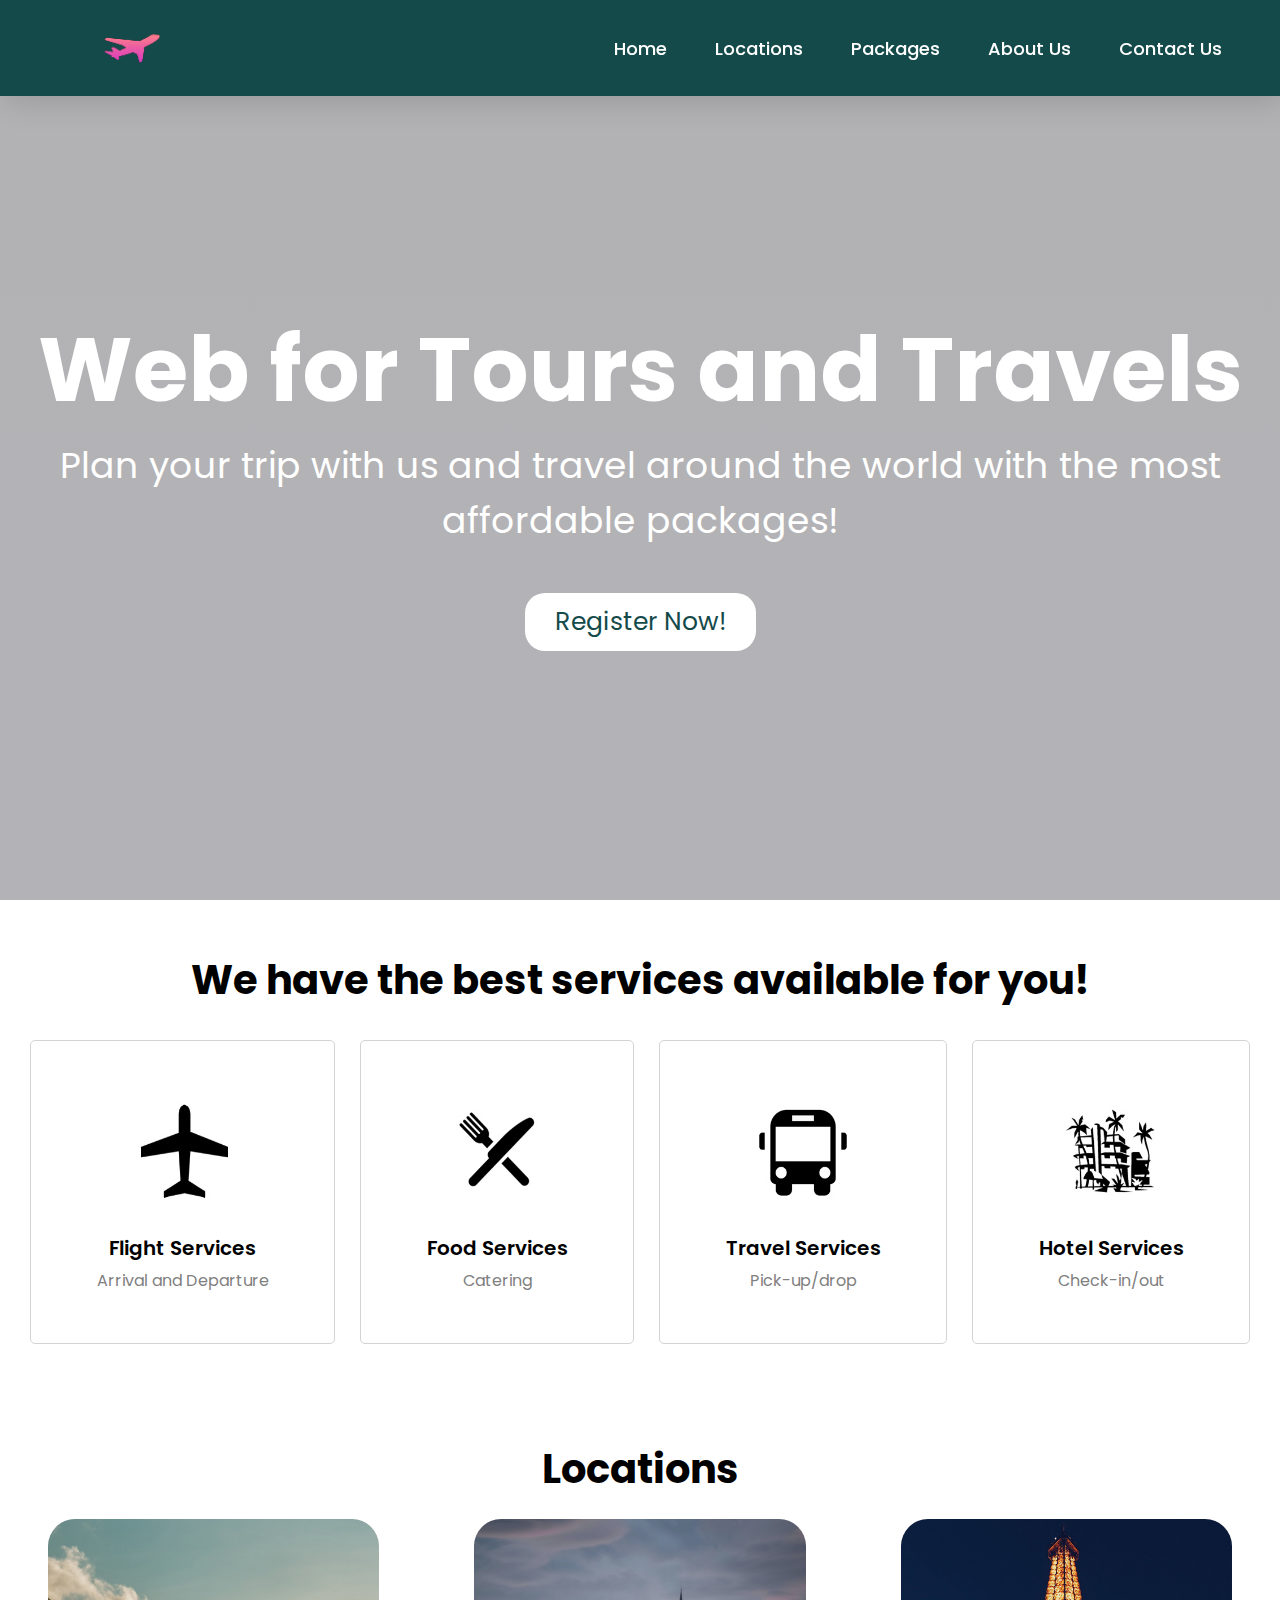
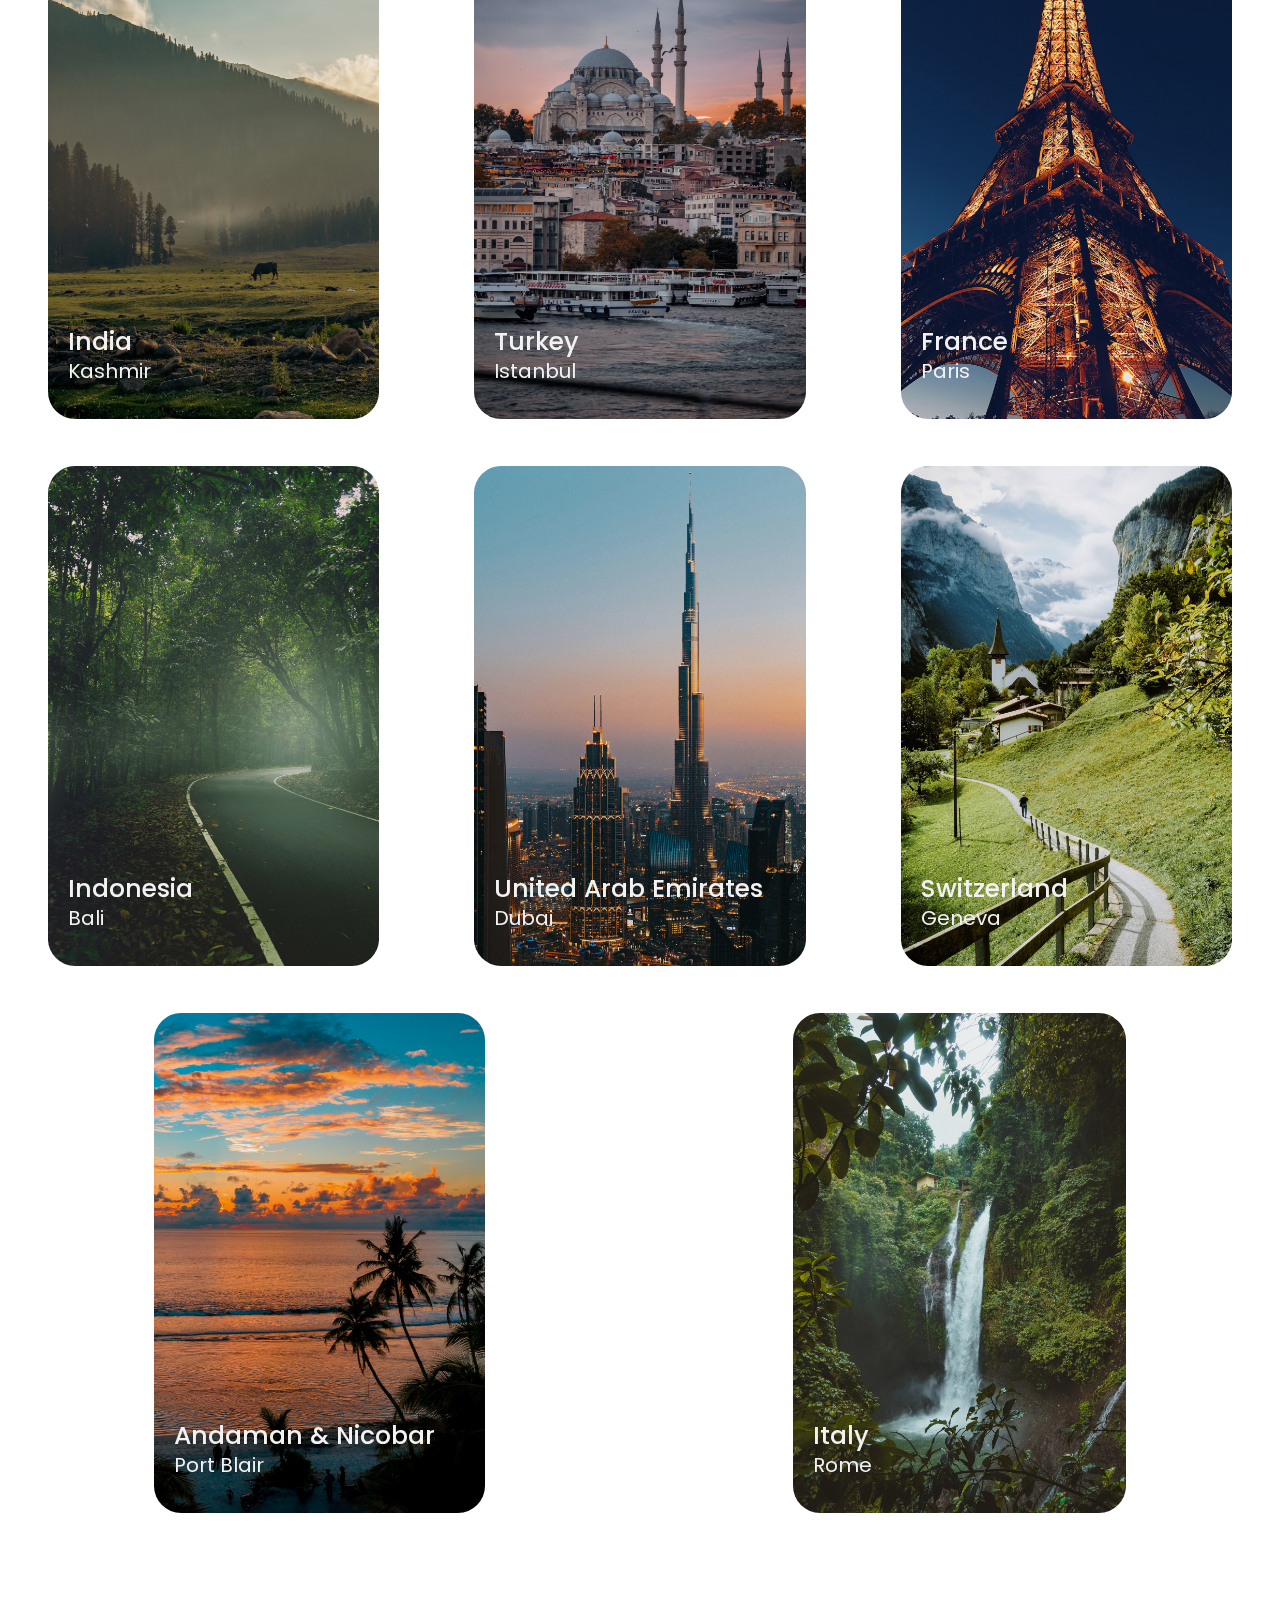
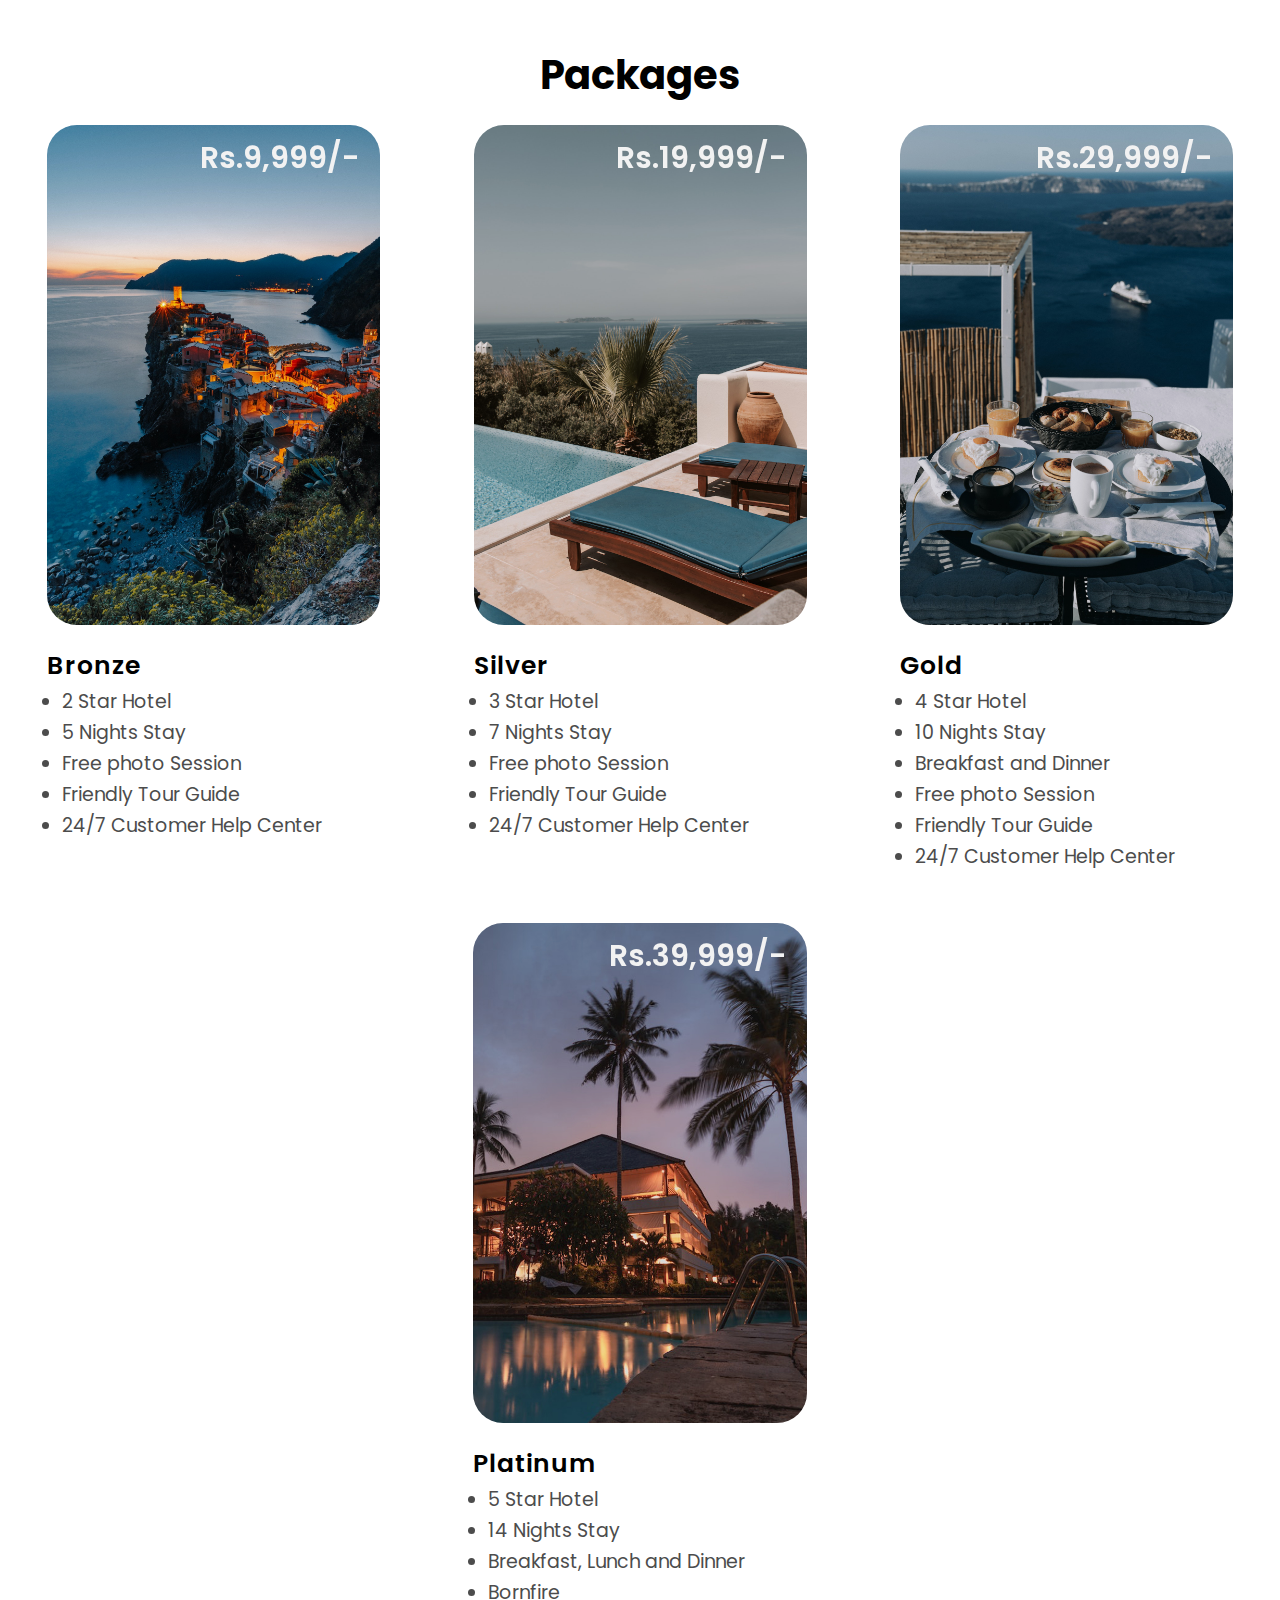
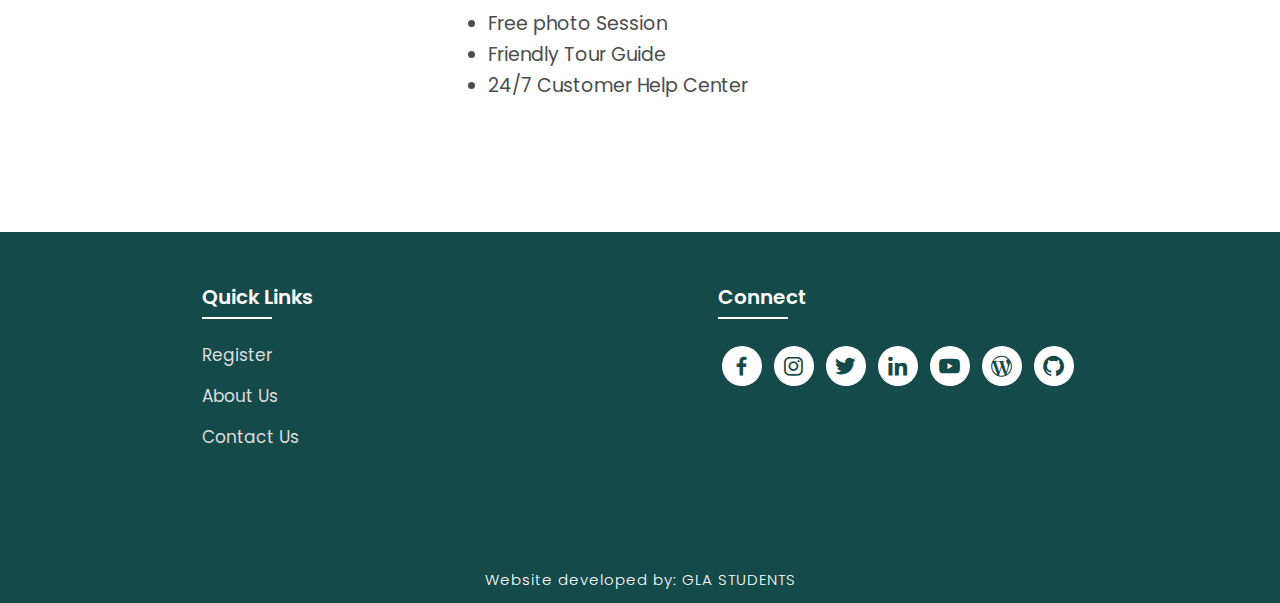
==== commit 59b393ec: "Update index.html" ====
--- a/index.html
+++ b/index.html
@@ -19,7 +19,7 @@
 <!-- Background Video & Header -->
 
     <div class="banner">
-        <video src="./files/Bgvid.mp4" type="video/mp4" autoplay muted loop></video>
+        <video src="./files/Bgvid2.mp4" type="video/mp4" autoplay muted loop></video>
     
     <!-- Header -->
 
@@ -251,7 +251,7 @@
 
 <!-- Newsletter -->
 
-<section class="newsletter">
+<!-- <section class="newsletter">
     <div class="newstext">
         <h2>Newsletter</h2>
         <p>Subscribe to get offers and latest<br>updates every week!</p>
@@ -264,7 +264,7 @@
         </form>
     </div>
 
-</section>
+</section> -->
 
 <!-- Footer -->
 
